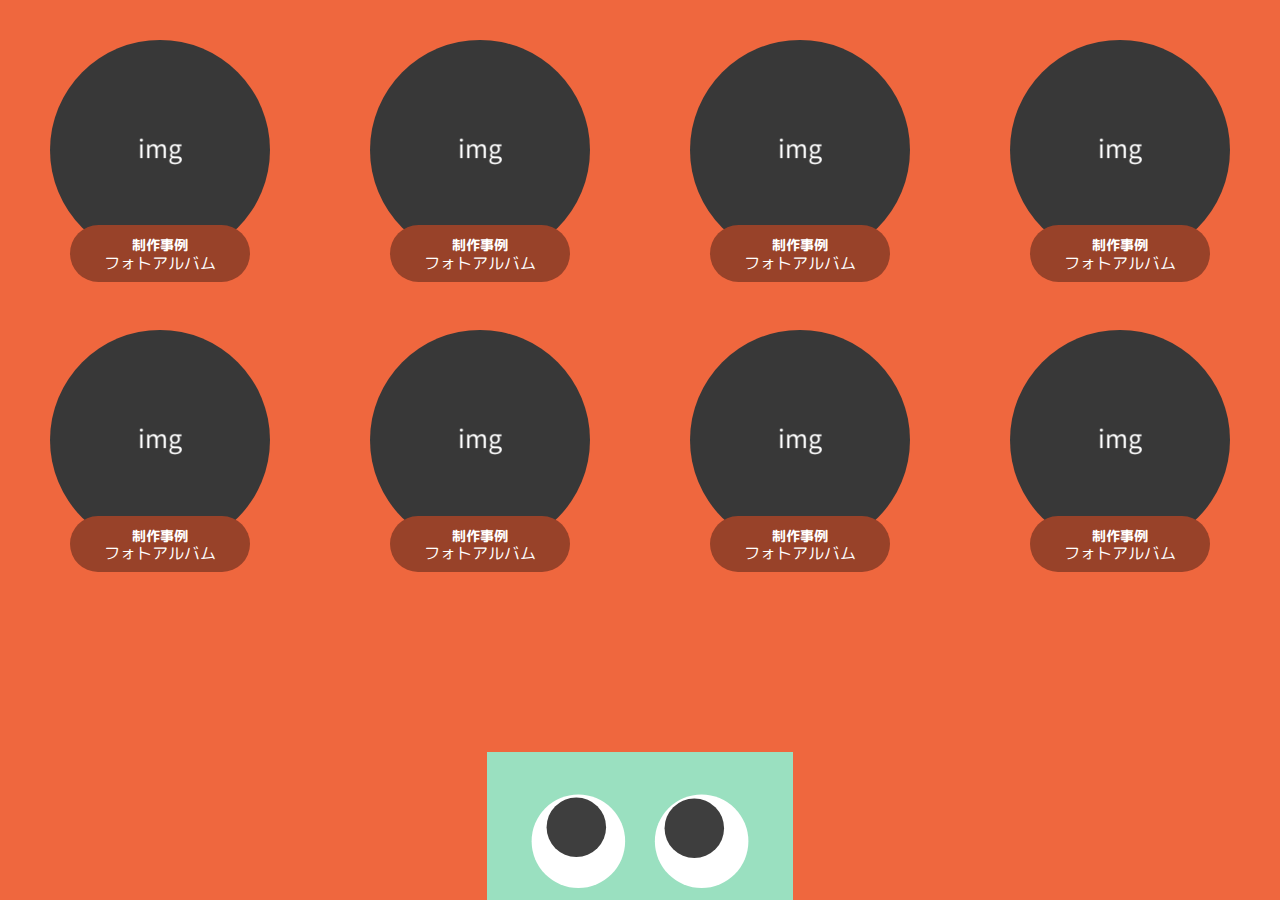
==== html/index.html @ 1b38a57c "test" ====
<!DOCTYPE html>
<html>
<head>
	<title></title>
	<meta charset="utf-8">
	<meta name="viewport" content="width=device-width,initial-scale=1">
	<script type="text/javascript" src="share_js/jquery.3.2.1.min.js"></script>
	<link rel="stylesheet" type="text/css" href="share_css/normalize.css">
	<link rel="stylesheet" type="text/css" href="style.css">
	<!--web fonts-->
	<link href="https://fonts.googleapis.com/css?family=M+PLUS+Rounded+1c&display=swap" rel="stylesheet">
	<!--web fonts-->
</head>
<body>


<section id="case">
	<ul class="case_slider">
		<li class="fuwafuwa">
			<img src="share_img/img_sq.png">
			<div class="card">
				<span>制作事例</span>
				<div>フォトアルバム</div>
			</div>
		</li>
		<li class="fuwafuwa_re">
			<img src="share_img/img_sq.png">
			<div class="card">
				<span>制作事例</span>
				<div>フォトアルバム</div>
			</div>
		</li>
		<li class="fuwafuwa">
			<img src="share_img/img_sq.png">
			<div class="card">
				<span>制作事例</span>
				<div>フォトアルバム</div>
			</div>
		</li>
		<li class="fuwafuwa_re">
			<img src="share_img/img_sq.png">
			<div class="card">
				<span>制作事例</span>
				<div>フォトアルバム</div>
			</div>
		</li>
		<li class="fuwafuwa">
			<img src="share_img/img_sq.png">
			<div class="card">
				<span>制作事例</span>
				<div>フォトアルバム</div>
			</div>
		</li>
		<li class="fuwafuwa_re">
			<img src="share_img/img_sq.png">
			<div class="card">
				<span>制作事例</span>
				<div>フォトアルバム</div>
			</div>
		</li>
		<li class="fuwafuwa">
			<img src="share_img/img_sq.png">
			<div class="card">
				<span>制作事例</span>
				<div>フォトアルバム</div>
			</div>
		</li>
		<li class="fuwafuwa_re">
			<img src="share_img/img_sq.png">
			<div class="card">
				<span>制作事例</span>
				<div>フォトアルバム</div>
			</div>
		</li>
	</ul>
		

</section>

<section id="mascotCahara">
	<div class="uneCircle"></div>
	  <div id="mascot_eye">
	    <div id="mascot_right_eye">
	      <div class="eye"></div>
	    </div>
	    <div id="mascot_left_eye">
	      <div class="eye"></div>
	    </div>
	  </div>
	</div>
</section>

<footer></footer>

<!--slick-->
<!--
<link rel="stylesheet" type="text/css" href="share_js/slick/slick.css">
<script type="text/javascript" src="share_js/slick/slick.min.js"></script>-->
<!--slick-->
<script type="text/javascript" src="script.js"></script>
<script>
  var mascotchara = new mascot(
    "#mascot_eye",
    "#mascot_left_eye > div",
	"#mascot_right_eye > div"    
  );

  $(window).on("load mousemove", function(e) {
    var cX = e.clientX;
    var cY = e.clientY;

    if (!cX) {
      cX = $(window).width() / 2;
      cY = $(window).height() / 2;
    }

    mascotchara.update(cX, cY).render();
  });
</script>

</body>
</html>
---- html/style.css ----
@charset "utf-8";

html {
    font-family: 'M PLUS Rounded 1c', sans-serif;
    color: #333;
}

body{
	background-color: #ef673e;
}

.case_slider{
	padding: 0;
    max-width: 1320px;
    width: 100%;
    margin: 30px auto;
    overflow: hidden;
}

.case_slider li{
	list-style: none;
    width: 25%;
    border-radius: 200px;
    text-align: center;
    float: left;
    padding: 10px 50px 0;
    box-sizing: border-box;
}

.case_slider  img{
	width: 100%;
    overflow: hidden;
    height: 100%;
    border-radius: 150px;
}

.card{
	background-color: #984229;
    position: relative;
    top: -38px;
    width: 160px;
    margin: auto;
    border-radius: 30px;
    padding: 10px;
    font-size: 16px;
    color: white;
}

.card > span{
	font-weight: bold;
	font-size: 14px;
}

.fuwafuwa{
	animation-name:fuwafuwa;
	animation-duration:2s;
	animation-iteration-count:infinite;
	animation-timing-function:ease;
}

.fuwafuwa_re{
	animation-name:fuwafuwa_re;
	animation-duration:2s;
	animation-iteration-count:infinite;
	animation-timing-function:ease;
}

@keyframes fuwafuwa{
	0% {transform:translate(0, 0);}
	50% {transform:translate(0, -10px);}
	100% {transform:translate(0, 0);}
}

@keyframes fuwafuwa_re{
	0% {transform:translate(0, 0);}
	50% {transform:translate(0, 10px);}
	100% {transform:translate(0, 0);}
}

#mascotCahara{
	background-color: #9ae0c0;
	animation: uneune 5s linear infinite;
	position: fixed;
	max-width: 720px;
	max-height: 720px;
	width: 720px;
	height: 720px;
	bottom: -365px;
	left: 50%;
	transform: translateX(-50%) scale(0.65);
}

.uneCircle{
	/*border: 5px solid #87CCA1;*/
	/*background-color: #9ae0c0;
	animation: uneune 5s linear infinite;
	position: fixed;
	max-width: 720px;
	max-height: 720px;
	width: 720px;
	height: 720px;
	bottom: -380px;
	left: 50%;
	transform: translateX(-50%);*/
}

@keyframes uneune{
	0% {
		border-radius: 65% 70% 75% 80% / 70% 65% 70% 75%; 
	}

	25% {
		border-radius: 75% 65% 65% 90% / 75% 80% 85% 90%; 
	}

	70% {
		border-radius: 65% 85% 75% 65% / 85% 65% 70% 65%; 
	}

	75% {
		border-radius: 90% 65% 85% 75% / 75% 70% 80% 85%; 
	}

	100% {
		border-radius: 65% 70% 75% 80% / 70% 65% 70% 75%; 
	}
}

#mascot_eye{
    max-width: 510px;
    position: fixed;
    width: 100%;
    height: 240px;
    bottom: 0%;
	left: 50%;
	transform: translateX(-50%);
	bottom: 380px;
}

#mascot_right_eye,
#mascot_left_eye{
	height: 220px;
    width: 220px;
    border-radius: 150px;
    background-color: white;
    animation: uneune 5s linear infinite;
}

#mascot_right_eye{
	float: right;
}

#mascot_left_eye{
	float: left;
}

#mascot_right_eye > .eye{
	transform: translate(17%, 16%);
}

#mascot_left_eye > .eye{
	transform: translate(-77%, 15%);
}

#mascot_eye > div > .eye{
	position: absolute;
    background-color: #3e3e3e;
    border-radius: 120px;
    width: 140px;
    height: 140px;
    padding: 50px;
    box-sizing: border-box;
}

@media screen and (max-width: 1600px){
	#mascotCahara{
		transform: translateX(-50%) scale(0.425)
	}
}

@media screen and (max-width: 900px){
	.case_slider li{
		width: 50%;
	}
}

@media screen and (max-width: 650px){
	#mascotCahara{
		transform: translateX(-50%) scale(0.25);
	}
}
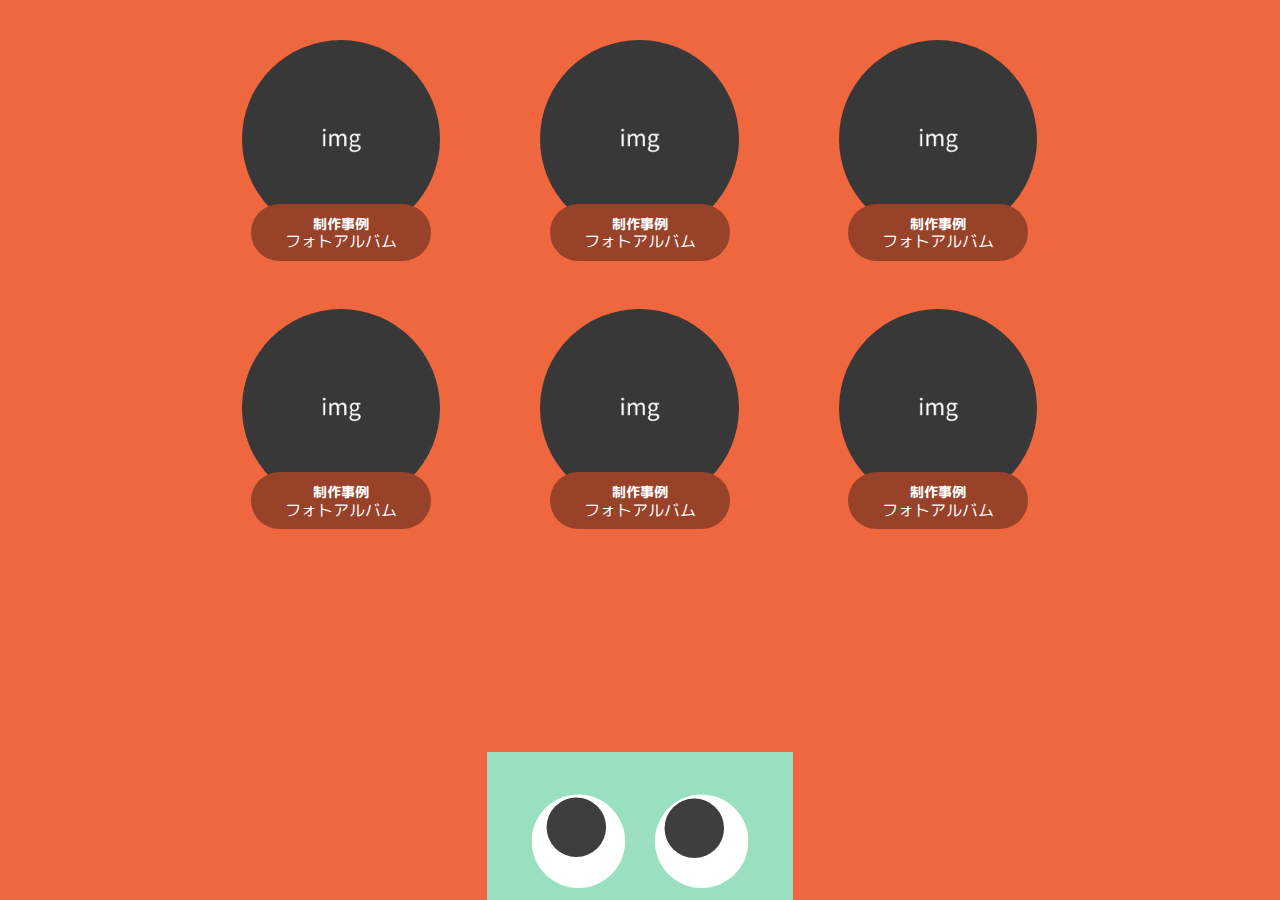
==== commit 733debfc: "ver1.6" ====
--- a/html/index.html
+++ b/html/index.html
@@ -58,23 +58,7 @@
 				<div>フォトアルバム</div>
 			</div>
 		</li>
-		<li class="fuwafuwa">
-			<img src="share_img/img_sq.png">
-			<div class="card">
-				<span>制作事例</span>
-				<div>フォトアルバム</div>
-			</div>
-		</li>
-		<li class="fuwafuwa_re">
-			<img src="share_img/img_sq.png">
-			<div class="card">
-				<span>制作事例</span>
-				<div>フォトアルバム</div>
-			</div>
-		</li>
 	</ul>
-		
-
 </section>
 
 <section id="mascotCahara">
--- a/html/style.css
+++ b/html/style.css
@@ -11,7 +11,7 @@
 
 .case_slider{
 	padding: 0;
-    max-width: 1320px;
+    max-width: 1000px;
     width: 100%;
     margin: 30px auto;
     overflow: hidden;
@@ -19,7 +19,7 @@
 
 .case_slider li{
 	list-style: none;
-    width: 25%;
+    width: 33.3%;
     border-radius: 200px;
     text-align: center;
     float: left;
@@ -178,9 +178,37 @@
 	}
 }
 
+@media screen and (max-width: 1300px){
+	.case_slider{
+		max-width: 70vw;
+	}
+}
+
 @media screen and (max-width: 900px){
 	.case_slider li{
 		width: 50%;
+		padding: 0 3.5vw;
+		margin-bottom: -6vw;
+	}
+
+	.case_slider {
+	    max-width: 900px;
+	    padding: 2vw 0;
+    	box-sizing: border-box;
+    	margin: 4vw auto 23vw;
+	}
+
+	.fuwafuwa,
+	.fuwafuwa_re{
+		animation: none;
+	}
+
+	.card {
+	    top: -10vw;
+	    width: 37vw;
+	    border-radius: 30px;
+	    padding: 3vw;
+	    font-size: 3.5vw;
 	}
 }
 
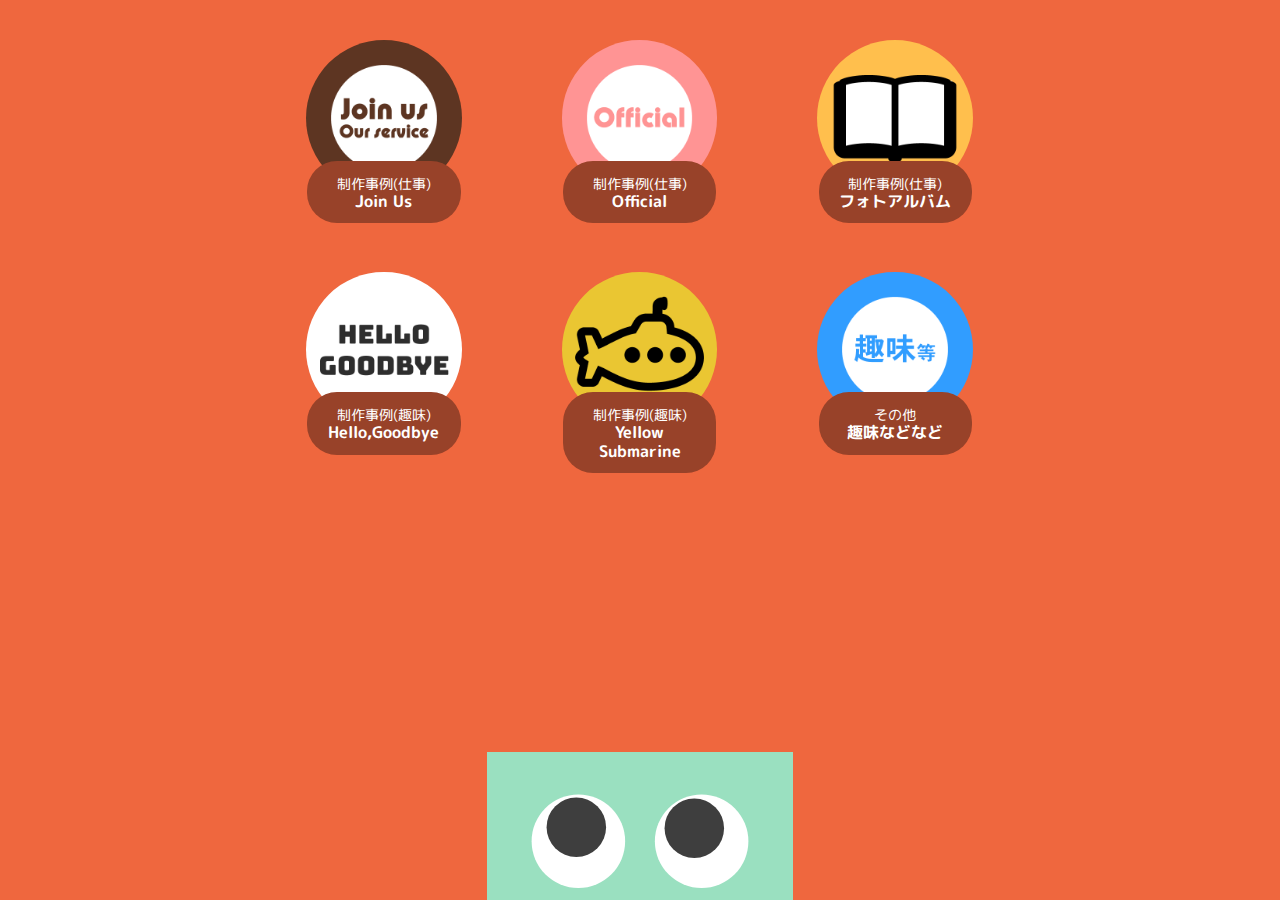
==== commit d254a7e3: "ver.1.7" ====
--- a/html/index.html
+++ b/html/index.html
@@ -16,46 +16,46 @@
 
 <section id="case">
 	<ul class="case_slider">
-		<li class="fuwafuwa">
-			<img src="share_img/img_sq.png">
-			<div class="card">
-				<span>制作事例</span>
+		<li class="fuwafuwa" data-izimodal-open=".link_modal_1">
+			<img src="img/joinus_icon.png">
+			<div class="card">
+				<span>制作事例(仕事)</span>
+				<div>Join Us</div>
+			</div>
+		</li>
+		<li class="fuwafuwa_re" data-izimodal-open=".link_modal_2">
+			<img src="img/official_icon.png">
+			<div class="card">
+				<span>制作事例(仕事)</span>
+				<div>Official</div>
+			</div>
+		</li>
+		<li class="fuwafuwa" data-izimodal-open=".link_modal_3">
+			<img src="img/book_icon.png">
+			<div class="card">
+				<span>制作事例(仕事)</span>
 				<div>フォトアルバム</div>
 			</div>
 		</li>
+		<li class="fuwafuwa_re" data-izimodal-open=".link_modal_4">
+			<img src="img/hellogoodbye_icon.png">
+			<div class="card">
+				<span>制作事例(趣味)</span>
+				<div>Hello,Goodbye</div>
+			</div>
+		</li>
+		<li class="fuwafuwa" data-izimodal-open=".link_modal_5">
+			<img src="img/submarine_icon.png">
+			<div class="card">
+				<span>制作事例(趣味)</span>
+				<div>Yellow Submarine</div>
+			</div>
+		</li>
 		<li class="fuwafuwa_re">
-			<img src="share_img/img_sq.png">
-			<div class="card">
-				<span>制作事例</span>
-				<div>フォトアルバム</div>
-			</div>
-		</li>
-		<li class="fuwafuwa">
-			<img src="share_img/img_sq.png">
-			<div class="card">
-				<span>制作事例</span>
-				<div>フォトアルバム</div>
-			</div>
-		</li>
-		<li class="fuwafuwa_re">
-			<img src="share_img/img_sq.png">
-			<div class="card">
-				<span>制作事例</span>
-				<div>フォトアルバム</div>
-			</div>
-		</li>
-		<li class="fuwafuwa">
-			<img src="share_img/img_sq.png">
-			<div class="card">
-				<span>制作事例</span>
-				<div>フォトアルバム</div>
-			</div>
-		</li>
-		<li class="fuwafuwa_re">
-			<img src="share_img/img_sq.png">
-			<div class="card">
-				<span>制作事例</span>
-				<div>フォトアルバム</div>
+			<img src="img/hobby_icon.png">
+			<div class="card">
+				<span>その他</span>
+				<div>趣味などなど</div>
 			</div>
 		</li>
 	</ul>
@@ -76,6 +76,142 @@
 
 <footer></footer>
 
+<div class="link_modal_1" style="display: none;">
+	■制作した経緯・背景<br>
+	以前にチームで担当していたアプリ/Webサービスのパートナー募集(主にインフルエンサー候補向け)のために作成したLPです。<br>
+	<span style="color:red">(規約の関係上、文言、画像は実際のものとは異なる内容で作成しております)</span><br>
+	<br>
+	■担当領域・製作期間<br>
+	【担当領域】<br>
+	・ワイヤーフレーム作成<br>
+	・デザイン作成<br>
+	・実装<br>
+	<br>
+	【制作期間】<br>
+	作業全体で約10日。<br>
+	<br>
+	<span class="show_sp">
+		■QRコード<br>
+		スマートフォンから見る場合にぜひご利用ください。<br>
+		<br>
+	</span>
+	■備考<br>
+	Android(ver.9.0)<br>
+	windows10 Google Chrome<br>
+	で動作確認をしています。
+	<br>
+	<a href="002_service/index.html">制作物はこちら！</a>
+</div>
+
+<div class="link_modal_2" style="display: none;">
+	■制作した経緯・背景<br>
+	以前にチームで担当していたアプリ/Webサービスのパートナー募集(主に企業向け)のために作成したLPです。<br>
+	<span style="color:red">(規約の関係上、文言、画像は実際のものとは異なる内容で作成しております)</span><br>
+	<br>
+	■担当領域・製作期間<br>
+	【担当領域】<br>
+	・ワイヤーフレーム作成<br>
+	・デザイン作成<br>
+	・実装<br>
+	<br>
+	【制作期間】<br>
+	作業全体で約5日。<br>
+	<br>
+	<span class="show_sp">
+		■QRコード<br>
+		スマートフォンから見る場合にぜひご利用ください。<br>
+		<br>
+	</span>
+	■備考<br>
+	Android(ver.9.0)<br>
+	windows10 Google Chrome<br>
+	で動作確認をしています。
+	<br>
+	<a href="003_officeial/index.html">制作物はこちら！</a>
+</div>
+
+<div class="link_modal_3" style="display: none;">
+	■制作した経緯・背景<br>
+	以前にチームで担当していたフォトアルバム作成サービスの紹介のために作成したLPです。<br>
+	<span style="color:red">(規約の関係上、文言、画像は実際のものとは異なる内容で作成しております)</span><br>
+	<br>
+	■担当領域・製作期間<br>
+	【担当領域】<br>
+	・ワイヤーフレーム作成<br>
+	・デザイン作成<br>
+	・実装<br>
+	<br>
+	【制作期間】<br>
+	作業全体で約10日。<br>
+	<br>
+	<span class="show_sp">
+		■QRコード<br>
+		スマートフォンから見る場合にぜひご利用ください。<br>
+		<br>
+	</span>
+	■備考<br>
+	Android(ver.9.0)<br>
+	windows10 Google Chrome<br>
+	で動作確認をしています。
+	<br>
+	<a href="001_fotobook/index.html">制作物はこちら！</a>
+</div>
+
+<div class="link_modal_4" style="display: none;">
+	■制作した経緯・背景<br>
+	以前にチームで担当していたフォトアルバム作成サービスの紹介のために作成したLPです。<br>
+	<span style="color:red">(規約の関係上、文言、画像は実際のものとは異なる内容で作成しております)</span><br>
+	<br>
+	■担当領域・製作期間<br>
+	【担当領域】<br>
+	・ワイヤーフレーム作成<br>
+	・デザイン作成<br>
+	・実装<br>
+	<br>
+	【制作期間】<br>
+	作業全体で約10日。<br>
+	<br>
+	<span class="show_sp">
+		■QRコード<br>
+		スマートフォンから見る場合にぜひご利用ください。<br>
+		<br>
+	</span>
+	■備考<br>
+	Android(ver.9.0)<br>
+	windows10 Google Chrome<br>
+	で動作確認をしています。
+	<br>
+	<a href="006_hellogoodbye/index.html">制作物はこちら！</a>
+</div>
+
+
+<div class="link_modal_5" style="display: none;">
+	■制作した経緯・背景<br>
+	以前にチームで担当していたフォトアルバム作成サービスの紹介のために作成したLPです。<br>
+	<span style="color:red">(規約の関係上、文言、画像は実際のものとは異なる内容で作成しております)</span><br>
+	<br>
+	■担当領域・製作期間<br>
+	【担当領域】<br>
+	・ワイヤーフレーム作成<br>
+	・デザイン作成<br>
+	・実装<br>
+	<br>
+	【制作期間】<br>
+	作業全体で約10日。<br>
+	<br>
+	<span class="show_sp">
+		■QRコード<br>
+		スマートフォンから見る場合にぜひご利用ください。<br>
+		<br>
+	</span>
+	■備考<br>
+	Android(ver.9.0)<br>
+	windows10 Google Chrome<br>
+	で動作確認をしています。
+	<br>
+	<a href="005_yellowSubmarine/index.html">制作物はこちら！</a>
+</div>
+
 <!--slick-->
 <!--
 <link rel="stylesheet" type="text/css" href="share_js/slick/slick.css">
@@ -102,5 +238,10 @@
   });
 </script>
 
+<!--iziModal-->
+<link rel="stylesheet" type="text/css" href="share_js/iziModal/iziModal.min.css"/>
+<script type="text/javascript" src="share_js/iziModal/iziModal.min.js"></script>
+<!--iziModal-->
+
 </body>
 </html>--- a/html/style.css
+++ b/html/style.css
@@ -47,8 +47,11 @@
 }
 
 .card > span{
+	font-size: 14px;
+}
+
+.card > div{
 	font-weight: bold;
-	font-size: 14px;
 }
 
 .fuwafuwa{
@@ -90,20 +93,6 @@
 	transform: translateX(-50%) scale(0.65);
 }
 
-.uneCircle{
-	/*border: 5px solid #87CCA1;*/
-	/*background-color: #9ae0c0;
-	animation: uneune 5s linear infinite;
-	position: fixed;
-	max-width: 720px;
-	max-height: 720px;
-	width: 720px;
-	height: 720px;
-	bottom: -380px;
-	left: 50%;
-	transform: translateX(-50%);*/
-}
-
 @keyframes uneune{
 	0% {
 		border-radius: 65% 70% 75% 80% / 70% 65% 70% 75%; 
@@ -172,15 +161,45 @@
     box-sizing: border-box;
 }
 
+.iziModal{
+	background-color: white!important;
+    width: 94%!important;
+}
+
+.iziModal-content{
+	padding: 20px!important;
+	font-size: 15px;
+}
+
+.iziModal-content > a{
+    background-color: #a73600;
+    color: white;
+    text-decoration: none;
+    padding: 20px;
+    box-sizing: border-box;
+    width: 100%;
+    display: block;
+    margin-top: 20px;
+    text-align: center;
+    font-size: 22px;
+    border-radius: 60px;
+    box-shadow: 0px 3px 0px 0px #481700;
+}
+
 @media screen and (max-width: 1600px){
 	#mascotCahara{
 		transform: translateX(-50%) scale(0.425)
 	}
-}
-
-@media screen and (max-width: 1300px){
+
 	.case_slider{
-		max-width: 70vw;
+		max-width: 60vw;
+	}
+
+	.card{
+		top: -3vw;
+	    width: 10vw;
+	    padding: 1vw;
+	    font-size: 1.25vw;
 	}
 }
 
@@ -210,10 +229,19 @@
 	    padding: 3vw;
 	    font-size: 3.5vw;
 	}
+
 }
 
 @media screen and (max-width: 650px){
 	#mascotCahara{
 		transform: translateX(-50%) scale(0.25);
 	}
+
+	.iziModal-content{
+		font-size: 4.25vw;
+	}
+
+	.show_sp{
+		display: none;
+	}
 }--- a/html/share_js/iziModal/iziModal.min.css
+++ b/html/share_js/iziModal/iziModal.min.css
@@ -0,0 +1,6 @@
+/*
+* iziModal | v1.6.0
+* http://izimodal.marcelodolce.com
+* by Marcelo Dolce.
+*/
+.iziModal{display:none;position:fixed;top:0;bottom:0;left:0;right:0;margin:auto;background:#fff;box-shadow:0 0 8px rgba(0,0,0,.3);transition:margin-top .3s ease,height .3s ease;transform:translateZ(0);box-sizing:border-box}.iziModal *{box-sizing:border-box;-webkit-font-smoothing:antialiased}.iziModal::after{content:'';width:100%;height:0;opacity:0;position:absolute;left:0;bottom:0;z-index:1;background:-moz-linear-gradient(top,transparent 0%,rgba(0,0,0,.35) 100%);background:-webkit-gradient(linear,left top,left bottom,color-stop(0%,transparent),color-stop(100%,rgba(0,0,0,.35)));background:-webkit-linear-gradient(top,transparent 0%,rgba(0,0,0,.35) 100%);background:-o-linear-gradient(top,transparent 0%,rgba(0,0,0,.35) 100%);background:-ms-linear-gradient(top,transparent 0%,rgba(0,0,0,.35) 100%);background:linear-gradient(to bottom,transparent 0%,rgba(0,0,0,.35) 100%);filter:progid:DXImageTransform.Microsoft.gradient( startColorstr='#00000000', endColorstr='#59000000',GradientType=0 );transition:height .3s ease-in-out,opacity .3s ease-in-out;pointer-events:none}.iziModal.hasShadow::after{height:30px;opacity:1}.iziModal .iziModal-progressbar{position:absolute;left:0;top:0;width:100%;z-index:1}.iziModal .iziModal-progressbar>div{height:2px;width:100%}.iziModal .iziModal-header{background:#88a0b9;padding:14px 18px 15px;box-shadow:inset 0 -10px 15px -12px rgba(0,0,0,.3),0 0 0 #555;overflow:hidden;position:relative;z-index:10}.iziModal .iziModal-header-icon{font-size:40px;color:rgba(255,255,255,.5);padding:0 15px 0 0;margin:0;float:left}.iziModal .iziModal-header-title{color:#fff;font-size:18px;font-weight:600;line-height:1.3}.iziModal .iziModal-header-subtitle{color:rgba(255,255,255,.6);font-size:12px;line-height:1.45}.iziModal .iziModal-header-subtitle,.iziModal .iziModal-header-title{display:block;margin:0;padding:0;font-family:'Lato',Arial;white-space:nowrap;overflow:hidden;text-overflow:ellipsis;text-align:left}.iziModal .iziModal-header-buttons{position:absolute;top:50%;right:10px;margin:-17px 0 0}.iziModal .iziModal-button{display:block;float:right;z-index:2;outline:0;height:34px;width:34px;border:0;padding:0;margin:0;opacity:.3;border-radius:50%;transition:transform .5s cubic-bezier(.16,.81,.32,1),opacity .5s ease;background-size:67%!important;-webkit-tap-highlight-color:transparent}.iziModal .iziModal-button-close{background:url([data-uri]) no-repeat 50% 50%}.iziModal .iziModal-button-fullscreen{background:url([data-uri]) no-repeat 50% 50%}.iziModal.isFullscreen .iziModal-button-fullscreen{background:url([data-uri]) no-repeat 50% 50%}.iziModal .iziModal-button-close:hover{transform:rotate(180deg)}.iziModal .iziModal-button:hover{opacity:.8}.iziModal .iziModal-header.iziModal-noSubtitle{height:auto;padding:10px 15px 12px}.iziModal .iziModal-header.iziModal-noSubtitle .iziModal-header-icon{font-size:23px;padding-right:13px}.iziModal .iziModal-header.iziModal-noSubtitle .iziModal-header-title{font-size:15px;margin:3px 0 0;font-weight:400}.iziModal .iziModal-header.iziModal-noSubtitle .iziModal-header-buttons{right:6px;margin:-16px 0 0}.iziModal .iziModal-header.iziModal-noSubtitle .iziModal-button{height:30px;width:30px}.iziModal-rtl{direction:rtl}.iziModal-rtl .iziModal-header{padding:14px 18px 15px 40px}.iziModal-rtl .iziModal-header-icon{float:right;padding:0 0 0 15px}.iziModal-rtl .iziModal-header-buttons{right:initial;left:10px}.iziModal-rtl .iziModal-button{float:left}.iziModal-rtl .iziModal-header-subtitle,.iziModal-rtl .iziModal-header-title{text-align:right;font-family:Tahoma,'Lato',Arial;font-weight:500}.iziModal-rtl .iziModal-header.iziModal-noSubtitle{padding:10px 15px 12px 40px}.iziModal-rtl .iziModal-header.iziModal-noSubtitle .iziModal-header-icon{padding:0 0 0 13px}.iziModal.iziModal-light .iziModal-header-icon{color:rgba(0,0,0,.5)}.iziModal.iziModal-light .iziModal-header-title{color:#000}.iziModal.iziModal-light .iziModal-header-subtitle{color:rgba(0,0,0,.6)}.iziModal.iziModal-light .iziModal-button-close{background:url([data-uri]) no-repeat 50% 50%}.iziModal.iziModal-light .iziModal-button-fullscreen{background:url([data-uri]) no-repeat 50% 50%}.iziModal.iziModal-light.isFullscreen .iziModal-button-fullscreen{background:url([data-uri]) no-repeat 50% 50%}.iziModal .iziModal-loader{background:#fff url([data-uri]) no-repeat 50% 50%;position:absolute;left:0;right:0;top:0;bottom:0;z-index:9}.iziModal .iziModal-content-loader{background:url([data-uri]) no-repeat 50% 50%}.iziModal .iziModal-content:after,.iziModal .iziModal-content:before{content:'';display:table}.iziModal .iziModal-content:after{clear:both}.iziModal .iziModal-content{zoom:1;width:100%;-webkit-overflow-scrolling:touch}.iziModal .iziModal-wrap{width:100%;position:relative;-webkit-overflow-scrolling:touch;overflow-scrolling:touch}.iziModal .iziModal-iframe{border:0;margin:0 0 -6px;width:100%;transition:height .3s ease}.iziModal-overlay{display:block;position:fixed;top:0;left:0;height:100%;width:100%}.iziModal-navigate{position:fixed;left:0;right:0;top:0;bottom:0;pointer-events:none}.iziModal-navigate-caption{position:absolute;left:10px;top:10px;color:#fff;line-height:16px;font-size:9px;font-family:'Lato',Arial;letter-spacing:.1em;text-indent:0;text-align:center;width:70px;padding:5px 0;text-transform:uppercase;display:none}.iziModal-navigate-caption::after,.iziModal-navigate-caption::before{position:absolute;top:2px;width:20px;height:20px;text-align:center;line-height:14px;font-size:12px;content:'';background-size:100%!important}.iziModal-navigate-caption:before{left:0;background:url([data-uri]) no-repeat 50% 50%}.iziModal-navigate-caption:after{right:0;background:url([data-uri]) no-repeat 50% 50%}.iziModal-navigate>button{position:fixed;bottom:0;top:0;border:0;height:100%;width:84px;background-size:100%!important;cursor:pointer;padding:0;opacity:.2;transition:opacity .3s ease;pointer-events:all;margin:0;outline:0}.iziModal-navigate>button:hover{opacity:1}.iziModal-navigate-prev{left:50%;background:url([data-uri]) no-repeat 50% 50%}.iziModal-navigate-next{right:50%;background:url([data-uri]) no-repeat 50% 50%}.iziModal.isAttachedTop .iziModal-header{border-top-left-radius:0;border-top-right-radius:0}.iziModal.isAttachedTop{margin-top:0!important;margin-bottom:auto!important;border-top-left-radius:0!important;border-top-right-radius:0!important}.iziModal.isAttachedBottom{margin-top:auto!important;margin-bottom:0!important;border-bottom-left-radius:0!important;border-bottom-right-radius:0!important}.iziModal.isFullscreen{max-width:100%!important;margin:0!important;height:100%!important}.iziModal.isAttached,.iziModal.isFullscreen{border-radius:0!important}.iziModal.hasScroll .iziModal-wrap{overflow-y:auto;overflow-x:hidden}html.iziModal-isAttached,html.iziModal-isOverflow{overflow:hidden}html.iziModal-isAttached body,html.iziModal-isOverflow body{overflow-y:scroll;position:relative}.iziModal ::-webkit-scrollbar{overflow:visible;height:7px;width:7px}.iziModal ::-webkit-scrollbar-thumb{background-color:rgba(0,0,0,.2);background-clip:padding-box;border:solid transparent;border-width:0;min-height:28px;padding:100px 0 0;box-shadow:inset 1px 1px 0 rgba(0,0,0,.1),inset 0 -1px 0 rgba(0,0,0,.07)}.iziModal ::-webkit-scrollbar-thumb:active{background-color:rgba(0,0,0,.4)}.iziModal ::-webkit-scrollbar-button{height:0;width:0}.iziModal ::-webkit-scrollbar-track{background-clip:padding-box;border:solid transparent;border-width:0 0 0 2px}.iziModal.transitionIn .iziModal-header{-webkit-animation:iziM-slideDown .7s cubic-bezier(.7,0,.3,1);-moz-animation:iziM-slideDown .7s cubic-bezier(.7,0,.3,1);animation:iziM-slideDown .7s cubic-bezier(.7,0,.3,1)}.iziModal.transitionIn .iziModal-header .iziModal-header-icon{-webkit-animation:iziM-revealIn 1s cubic-bezier(.16,.81,.32,1) both;-moz-animation:iziM-revealIn 1s cubic-bezier(.16,.81,.32,1) both;animation:iziM-revealIn 1s cubic-bezier(.16,.81,.32,1) both}.iziModal.transitionIn .iziModal-header .iziModal-header-subtitle,.iziModal.transitionIn .iziModal-header .iziModal-header-title{-webkit-animation:iziM-slideIn 1s cubic-bezier(.16,.81,.32,1) both;-moz-animation:iziM-slideIn 1s cubic-bezier(.16,.81,.32,1) both;animation:iziM-slideIn 1s cubic-bezier(.16,.81,.32,1) both}.iziModal.transitionIn .iziModal-header .iziModal-button{-webkit-animation:iziM-revealIn 1.2s cubic-bezier(.7,0,.3,1);-moz-animation:iziM-revealIn 1.2s cubic-bezier(.7,0,.3,1);animation:iziM-revealIn 1.2s cubic-bezier(.7,0,.3,1)}.iziModal.transitionIn .iziModal-iframe,.iziModal.transitionIn .iziModal-wrap{-webkit-animation:iziM-fadeIn 1.3s;-moz-animation:iziM-fadeIn 1.3s;animation:iziM-fadeIn 1.3s}.iziModal.transitionIn .iziModal-header{-webkit-animation-delay:0s;-moz-animation:0s;animation-delay:0s}.iziModal.transitionIn .iziModal-header .iziModal-header-icon,.iziModal.transitionIn .iziModal-header .iziModal-header-title{-webkit-animation-delay:.4s;-moz-animation:.4s;animation-delay:.4s}.iziModal.transitionIn .iziModal-header .iziModal-header-subtitle{-webkit-animation-delay:.5s;-moz-animation:.5s;animation-delay:.5s}.iziModal.transitionOut .iziModal-header,.iziModal.transitionOut .iziModal-header *{transition:none!important}.iziModal .fadeOut,.iziModal-navigate.fadeOut,.iziModal-overlay.fadeOut,.iziModal.fadeOut{-webkit-animation:iziM-fadeOut .5s;-moz-animation:iziM-fadeOut .5s;animation:iziM-fadeOut .5s;animation-fill-mode:forwards}.iziModal .fadeIn,.iziModal-navigate.fadeIn,.iziModal-overlay.fadeIn,.iziModal.fadeIn{-webkit-animation:iziM-fadeIn .5s;-moz-animation:iziM-fadeIn .5s;animation:iziM-fadeIn .5s}.iziModal-overlay.comingIn,.iziModal.comingIn{-webkit-animation:iziM-comingIn .5s ease;-moz-animation:iziM-comingIn .5s ease;animation:iziM-comingIn .5s ease}.iziModal-overlay.comingOut,.iziModal.comingOut{-webkit-animation:iziM-comingOut .5s cubic-bezier(.16,.81,.32,1);-moz-animation:iziM-comingOut .5s cubic-bezier(.16,.81,.32,1);animation:iziM-comingOut .5s cubic-bezier(.16,.81,.32,1);animation-fill-mode:forwards}.iziModal-overlay.bounceInDown,.iziModal.bounceInDown{-webkit-animation:iziM-bounceInDown .7s ease;animation:iziM-bounceInDown .7s ease}.iziModal-overlay.bounceOutDown,.iziModal.bounceOutDown{-webkit-animation:iziM-bounceOutDown .7s ease;animation:iziM-bounceOutDown .7s ease}.iziModal-overlay.bounceInUp,.iziModal.bounceInUp{-webkit-animation:iziM-bounceInUp .7s ease;animation:iziM-bounceInUp .7s ease}.iziModal-overlay.bounceOutUp,.iziModal.bounceOutUp{-webkit-animation:iziM-bounceOutUp .7s ease;animation:iziM-bounceOutUp .7s ease}.iziModal-overlay.fadeInDown,.iziModal.fadeInDown{-webkit-animation:iziM-fadeInDown .7s cubic-bezier(.16,.81,.32,1);animation:iziM-fadeInDown .7s cubic-bezier(.16,.81,.32,1)}.iziModal-overlay.fadeOutDown,.iziModal.fadeOutDown{-webkit-animation:iziM-fadeOutDown .5s ease;animation:iziM-fadeOutDown .5s ease}.iziModal-overlay.fadeInUp,.iziModal.fadeInUp{-webkit-animation:iziM-fadeInUp .7s cubic-bezier(.16,.81,.32,1);animation:iziM-fadeInUp .7s cubic-bezier(.16,.81,.32,1)}.iziModal-overlay.fadeOutUp,.iziModal.fadeOutUp{-webkit-animation:iziM-fadeOutUp .5s ease;animation:iziM-fadeOutUp .5s ease}.iziModal-overlay.fadeInLeft,.iziModal.fadeInLeft{-webkit-animation:iziM-fadeInLeft .7s cubic-bezier(.16,.81,.32,1);animation:iziM-fadeInLeft .7s cubic-bezier(.16,.81,.32,1)}.iziModal-overlay.fadeOutLeft,.iziModal.fadeOutLeft{-webkit-animation:iziM-fadeOutLeft .5s ease;animation:iziM-fadeOutLeft .5s ease}.iziModal-overlay.fadeInRight,.iziModal.fadeInRight{-webkit-animation:iziM-fadeInRight .7s cubic-bezier(.16,.81,.32,1);animation:iziM-fadeInRight .7s cubic-bezier(.16,.81,.32,1)}.iziModal-overlay.fadeOutRight,.iziModal.fadeOutRight{-webkit-animation:iziM-fadeOutRight .5s ease;animation:iziM-fadeOutRight .5s ease}.iziModal-overlay.flipInX,.iziModal.flipInX{-webkit-animation:iziM-flipInX .7s ease;animation:iziM-flipInX .7s ease}.iziModal-overlay.flipOutX,.iziModal.flipOutX{-webkit-animation:iziM-flipOutX .7s ease;animation:iziM-flipOutX .7s ease}@-webkit-keyframes iziM-comingIn{0%{opacity:0;transform:scale(.9) translateY(-20px) perspective(600px) rotateX(10deg)}to{opacity:1;transform:scale(1) translateY(0) perspective(600px) rotateX(0)}}@-moz-keyframes iziM-comingIn{0%{opacity:0;transform:scale(.9) translateY(-20px) perspective(600px) rotateX(10deg)}to{opacity:1;transform:scale(1) translateY(0) perspective(600px) rotateX(0)}}@keyframes iziM-comingIn{0%{opacity:0;transform:scale(.9) translateY(-20px) perspective(600px) rotateX(10deg)}to{opacity:1;transform:scale(1) translateY(0) perspective(600px) rotateX(0)}}@-webkit-keyframes iziM-comingOut{0%{opacity:1;transform:scale(1)}to{opacity:0;transform:scale(.9)}}@-moz-keyframes iziM-comingOut{0%{opacity:1;transform:scale(1)}to{opacity:0;transform:scale(.9)}}@keyframes iziM-comingOut{0%{opacity:1;transform:scale(1)}to{opacity:0;transform:scale(.9)}}@-webkit-keyframes iziM-fadeOut{0%{opacity:1}to{opacity:0}}@-moz-keyframes iziM-fadeOut{0%{opacity:1}to{opacity:0}}@keyframes iziM-fadeOut{0%{opacity:1}to{opacity:0}}@-webkit-keyframes iziM-fadeIn{0%{opacity:0}to{opacity:1}}@-moz-keyframes iziM-fadeIn{0%{opacity:0}to{opacity:1}}@keyframes iziM-fadeIn{0%{opacity:0}to{opacity:1}}@-webkit-keyframes iziM-slideIn{0%{opacity:0;-webkit-transform:translateX(50px)}to{opacity:1;-webkit-transform:translateX(0)}}@-moz-keyframes iziM-slideIn{0%{opacity:0;-moz-transform:translateX(50px)}to{opacity:1;-moz-transform:translateX(0)}}@keyframes iziM-slideIn{0%{opacity:0;transform:translateX(50px)}to{opacity:1;transform:translateX(0)}}@-webkit-keyframes iziM-slideDown{0%{opacity:0;-webkit-transform:scale(1,0) translateY(-40px);-webkit-transform-origin:center top}}@-moz-keyframes iziM-slideDown{0%{opacity:0;-moz-transform:scale(1,0) translateY(-40px);-moz-transform-origin:center top}}@keyframes iziM-slideDown{0%{opacity:0;transform:scale(1,0) translateY(-40px);transform-origin:center top}}@-webkit-keyframes iziM-revealIn{0%{opacity:0;-webkit-transform:scale3d(.3,.3,1)}}@-moz-keyframes iziM-revealIn{0%{opacity:0;-moz-transform:scale3d(.3,.3,1)}}@keyframes iziM-revealIn{0%{opacity:0;transform:scale3d(.3,.3,1)}}@-webkit-keyframes iziM-bounceInDown{0%,60%,75%,90%,to{-webkit-animation-timing-function:cubic-bezier(.215,.61,.355,1);animation-timing-function:cubic-bezier(.215,.61,.355,1)}0%{opacity:0;-webkit-transform:translate3d(0,-1000px,0);transform:translate3d(0,-1000px,0)}60%{opacity:1;-webkit-transform:translate3d(0,25px,0);transform:translate3d(0,25px,0)}75%{-webkit-transform:translate3d(0,-10px,0);transform:translate3d(0,-10px,0)}90%{-webkit-transform:translate3d(0,5px,0);transform:translate3d(0,5px,0)}to{-webkit-transform:none;transform:none}}@keyframes iziM-bounceInDown{0%,60%,75%,90%,to{-webkit-animation-timing-function:cubic-bezier(.215,.61,.355,1);animation-timing-function:cubic-bezier(.215,.61,.355,1)}0%{opacity:0;-webkit-transform:translate3d(0,-1000px,0);transform:translate3d(0,-1000px,0)}60%{opacity:1;-webkit-transform:translate3d(0,25px,0);transform:translate3d(0,25px,0)}75%{-webkit-transform:translate3d(0,-10px,0);transform:translate3d(0,-10px,0)}90%{-webkit-transform:translate3d(0,5px,0);transform:translate3d(0,5px,0)}to{-webkit-transform:none;transform:none}}@-webkit-keyframes iziM-bounceOutDown{20%{-webkit-transform:translate3d(0,10px,0);transform:translate3d(0,10px,0)}40%,45%{opacity:1;-webkit-transform:translate3d(0,-20px,0);transform:translate3d(0,-20px,0)}to{opacity:0;-webkit-transform:translate3d(0,1000px,0);transform:translate3d(0,1000px,0)}}@keyframes iziM-bounceOutDown{20%{-webkit-transform:translate3d(0,10px,0);transform:translate3d(0,10px,0)}40%,45%{opacity:1;-webkit-transform:translate3d(0,-20px,0);transform:translate3d(0,-20px,0)}to{opacity:0;-webkit-transform:translate3d(0,1000px,0);transform:translate3d(0,1000px,0)}}@-webkit-keyframes iziM-bounceInUp{0%,60%,75%,90%,to{-webkit-animation-timing-function:cubic-bezier(.215,.61,.355,1);animation-timing-function:cubic-bezier(.215,.61,.355,1)}0%{opacity:0;-webkit-transform:translate3d(0,1000px,0);transform:translate3d(0,1000px,0)}60%{opacity:1;-webkit-transform:translate3d(0,-20px,0);transform:translate3d(0,-20px,0)}75%{-webkit-transform:translate3d(0,10px,0);transform:translate3d(0,10px,0)}90%{-webkit-transform:translate3d(0,-5px,0);transform:translate3d(0,-5px,0)}to{-webkit-transform:translate3d(0,0,0);transform:translate3d(0,0,0)}}@keyframes iziM-bounceInUp{0%,60%,75%,90%,to{-webkit-animation-timing-function:cubic-bezier(.215,.61,.355,1);animation-timing-function:cubic-bezier(.215,.61,.355,1)}0%{opacity:0;-webkit-transform:translate3d(0,1000px,0);transform:translate3d(0,1000px,0)}60%{opacity:1;-webkit-transform:translate3d(0,-20px,0);transform:translate3d(0,-20px,0)}75%{-webkit-transform:translate3d(0,10px,0);transform:translate3d(0,10px,0)}90%{-webkit-transform:translate3d(0,-5px,0);transform:translate3d(0,-5px,0)}to{-webkit-transform:translate3d(0,0,0);transform:translate3d(0,0,0)}}@-webkit-keyframes iziM-bounceOutUp{20%{-webkit-transform:translate3d(0,-10px,0);transform:translate3d(0,-10px,0)}40%,45%{opacity:1;-webkit-transform:translate3d(0,20px,0);transform:translate3d(0,20px,0)}to{opacity:0;-webkit-transform:translate3d(0,-2000px,0);transform:translate3d(0,-2000px,0)}}@keyframes iziM-bounceOutUp{20%{-webkit-transform:translate3d(0,-10px,0);transform:translate3d(0,-10px,0)}40%,45%{opacity:1;-webkit-transform:translate3d(0,20px,0);transform:translate3d(0,20px,0)}to{opacity:0;-webkit-transform:translate3d(0,-1000px,0);transform:translate3d(0,-1000px,0)}}@-webkit-keyframes iziM-fadeInDown{0%{opacity:0;-webkit-transform:translate3d(0,-100px,0);transform:translate3d(0,-100px,0)}to{opacity:1;-webkit-transform:none;transform:none}}@keyframes iziM-fadeInDown{0%{opacity:0;-webkit-transform:translate3d(0,-100px,0);transform:translate3d(0,-100px,0)}to{opacity:1;-webkit-transform:none;transform:none}}@-webkit-keyframes iziM-fadeOutDown{0%{opacity:1}to{opacity:0;-webkit-transform:translate3d(0,100px,0);transform:translate3d(0,100px,0)}}@keyframes iziM-fadeOutDown{0%{opacity:1}to{opacity:0;-webkit-transform:translate3d(0,100px,0);transform:translate3d(0,100px,0)}}@-webkit-keyframes iziM-fadeInUp{0%{opacity:0;-webkit-transform:translate3d(0,100px,0);transform:translate3d(0,100px,0)}to{opacity:1;-webkit-transform:none;transform:none}}@keyframes iziM-fadeInUp{0%{opacity:0;-webkit-transform:translate3d(0,100px,0);transform:translate3d(0,100px,0)}to{opacity:1;-webkit-transform:none;transform:none}}@-webkit-keyframes iziM-fadeOutUp{0%{opacity:1}to{opacity:0;-webkit-transform:translate3d(0,-100px,0);transform:translate3d(0,-100px,0)}}@keyframes iziM-fadeOutUp{0%{opacity:1}to{opacity:0;-webkit-transform:translate3d(0,-100px,0);transform:translate3d(0,-100px,0)}}@-webkit-keyframes iziM-fadeInLeft{0%{opacity:0;-webkit-transform:translate3d(-200px,0,0);transform:translate3d(-200px,0,0)}to{opacity:1;-webkit-transform:none;transform:none}}@keyframes iziM-fadeInLeft{0%{opacity:0;-webkit-transform:translate3d(-200px,0,0);transform:translate3d(-200px,0,0)}to{opacity:1;-webkit-transform:none;transform:none}}@-webkit-keyframes iziM-fadeOutLeft{0%{opacity:1}to{opacity:0;-webkit-transform:translate3d(-200px,0,0);transform:translate3d(-200px,0,0)}}@keyframes iziM-fadeOutLeft{0%{opacity:1}to{opacity:0;-webkit-transform:translate3d(-200px,0,0);transform:translate3d(-200px,0,0)}}@-webkit-keyframes iziM-fadeInRight{0%{opacity:0;-webkit-transform:translate3d(200px,0,0);transform:translate3d(200px,0,0)}to{opacity:1;-webkit-transform:none;transform:none}}@keyframes iziM-fadeInRight{0%{opacity:0;-webkit-transform:translate3d(200px,0,0);transform:translate3d(200px,0,0)}to{opacity:1;-webkit-transform:none;transform:none}}@-webkit-keyframes iziM-fadeOutRight{0%{opacity:1}to{opacity:0;-webkit-transform:translate3d(200px,0,0);transform:translate3d(200px,0,0)}}@keyframes iziM-fadeOutRight{0%{opacity:1}to{opacity:0;-webkit-transform:translate3d(200px,0,0);transform:translate3d(200px,0,0)}}@-webkit-keyframes iziM-flipInX{0%{-webkit-transform:perspective(400px) rotateX(60deg);opacity:0}40%{-webkit-transform:perspective(400px) rotateX(-10deg)}70%{-webkit-transform:perspective(400px) rotateX(10deg)}to{-webkit-transform:perspective(400px) rotateX(0deg);opacity:1}}@keyframes iziM-flipInX{0%{transform:perspective(400px) rotateX(60deg);opacity:0}40%{transform:perspective(400px) rotateX(-10deg)}70%{transform:perspective(400px) rotateX(10deg)}to{transform:perspective(400px) rotateX(0deg);opacity:1}}@-webkit-keyframes iziM-flipOutX{0%{-webkit-transform:perspective(400px);transform:perspective(400px)}30%{-webkit-transform:perspective(400px) rotate3d(1,0,0,-20deg);transform:perspective(400px) rotate3d(1,0,0,-20deg);opacity:1}to{-webkit-transform:perspective(400px) rotate3d(1,0,0,40deg);transform:perspective(400px) rotate3d(1,0,0,40deg);opacity:0}}@keyframes iziM-flipOutX{0%{-webkit-transform:perspective(400px);transform:perspective(400px)}30%{-webkit-transform:perspective(400px) rotate3d(1,0,0,-20deg);transform:perspective(400px) rotate3d(1,0,0,-20deg);opacity:1}to{-webkit-transform:perspective(400px) rotate3d(1,0,0,40deg);transform:perspective(400px) rotate3d(1,0,0,40deg);opacity:0}}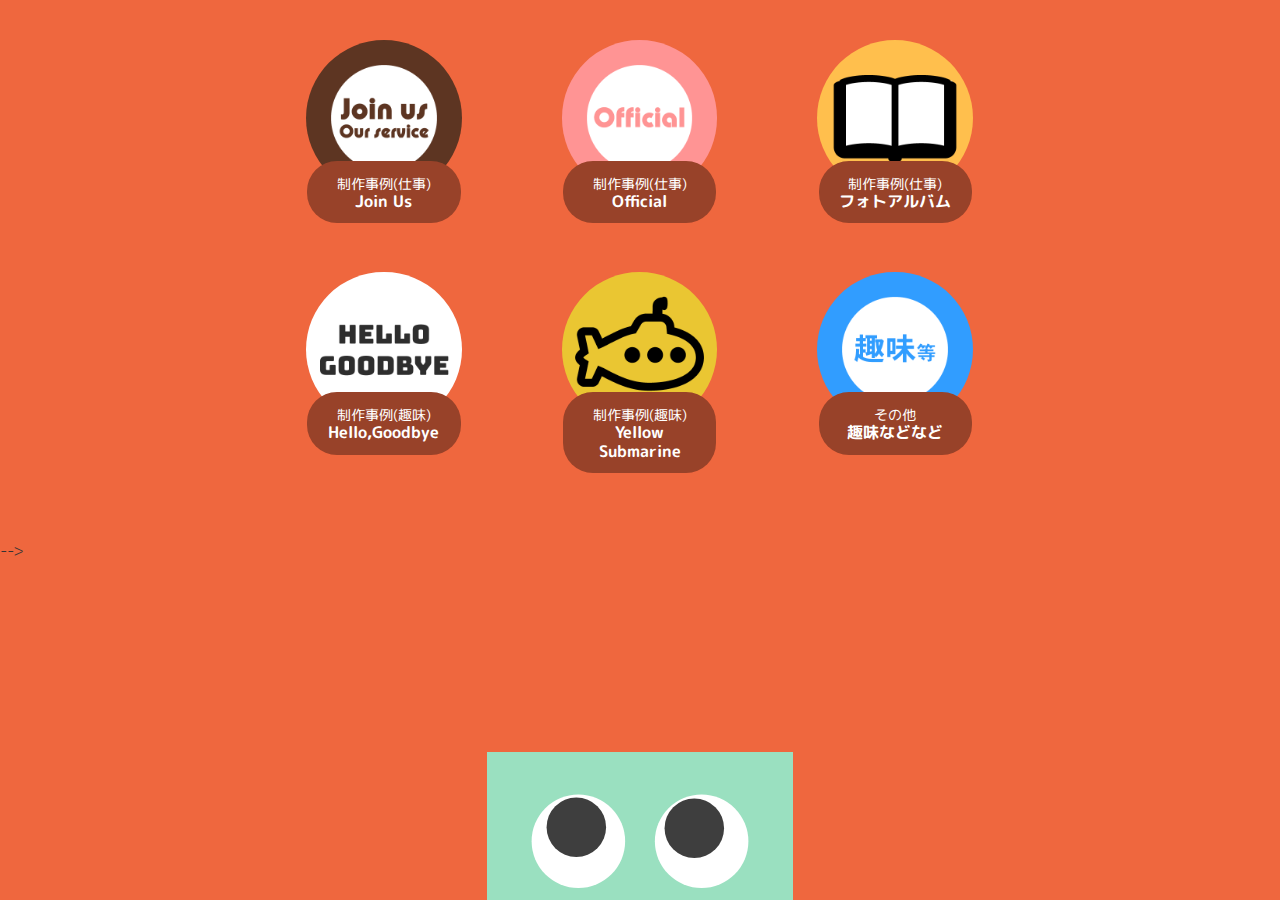
==== commit ef21fe1a: "ver1.8" ====
--- a/html/index.html
+++ b/html/index.html
@@ -51,7 +51,7 @@
 				<div>Yellow Submarine</div>
 			</div>
 		</li>
-		<li class="fuwafuwa_re">
+		<li class="fuwafuwa_re" data-izimodal-open=".link_modal_6">
 			<img src="img/hobby_icon.png">
 			<div class="card">
 				<span>その他</span>
@@ -93,6 +93,7 @@
 	<span class="show_sp">
 		■QRコード<br>
 		スマートフォンから見る場合にぜひご利用ください。<br>
+		<img src="img/qr_joinus.png">
 		<br>
 	</span>
 	■備考<br>
@@ -106,6 +107,33 @@
 <div class="link_modal_2" style="display: none;">
 	■制作した経緯・背景<br>
 	以前にチームで担当していたアプリ/Webサービスのパートナー募集(主に企業向け)のために作成したLPです。<br>
+	<span style="color:red">(規約の関係上、文言、画像は実際のものとは異なる内容で作成しております)</span><br>
+	<br>
+	■担当領域・製作期間<br>
+	【担当領域】<br>
+	・デザイン作成<br>
+	・実装<br>
+	<br>
+	【制作期間】<br>
+	作業全体で約5日。<br>
+	<br>
+	<span class="show_sp">
+		■QRコード<br>
+		スマートフォンから見る場合にぜひご利用ください。<br>
+		<img src="img/qr_official.png">
+		<br>
+	</span>
+	■備考<br>
+	Android(ver.9.0)<br>
+	windows10 Google Chrome<br>
+	で動作確認をしています。
+	<br>
+	<a href="003_officeial/index.html">制作物はこちら！</a>
+</div>
+
+<div class="link_modal_3" style="display: none;">
+	■制作した経緯・背景<br>
+	以前にチームで担当していたフォトアルバム作成サービスの紹介のために作成したLPです。<br>
 	<span style="color:red">(規約の関係上、文言、画像は実際のものとは異なる内容で作成しております)</span><br>
 	<br>
 	■担当領域・製作期間<br>
@@ -115,38 +143,12 @@
 	・実装<br>
 	<br>
 	【制作期間】<br>
-	作業全体で約5日。<br>
-	<br>
-	<span class="show_sp">
-		■QRコード<br>
-		スマートフォンから見る場合にぜひご利用ください。<br>
-		<br>
-	</span>
-	■備考<br>
-	Android(ver.9.0)<br>
-	windows10 Google Chrome<br>
-	で動作確認をしています。
-	<br>
-	<a href="003_officeial/index.html">制作物はこちら！</a>
-</div>
-
-<div class="link_modal_3" style="display: none;">
-	■制作した経緯・背景<br>
-	以前にチームで担当していたフォトアルバム作成サービスの紹介のために作成したLPです。<br>
-	<span style="color:red">(規約の関係上、文言、画像は実際のものとは異なる内容で作成しております)</span><br>
-	<br>
-	■担当領域・製作期間<br>
-	【担当領域】<br>
-	・ワイヤーフレーム作成<br>
-	・デザイン作成<br>
-	・実装<br>
-	<br>
-	【制作期間】<br>
 	作業全体で約10日。<br>
 	<br>
 	<span class="show_sp">
 		■QRコード<br>
 		スマートフォンから見る場合にぜひご利用ください。<br>
+		<img src="img/qr_book.png">
 		<br>
 	</span>
 	■備考<br>
@@ -158,22 +160,31 @@
 </div>
 
 <div class="link_modal_4" style="display: none;">
-	■制作した経緯・背景<br>
-	以前にチームで担当していたフォトアルバム作成サービスの紹介のために作成したLPです。<br>
-	<span style="color:red">(規約の関係上、文言、画像は実際のものとは異なる内容で作成しております)</span><br>
-	<br>
-	■担当領域・製作期間<br>
-	【担当領域】<br>
-	・ワイヤーフレーム作成<br>
-	・デザイン作成<br>
-	・実装<br>
-	<br>
-	【制作期間】<br>
-	作業全体で約10日。<br>
-	<br>
-	<span class="show_sp">
-		■QRコード<br>
-		スマートフォンから見る場合にぜひご利用ください。<br>
+<!--
+	■制作した経緯・背景・概要<br>
+	ポートフォリオに載せるものを考えている時に、「なにか自分ならではのものを載せたい」と思い、まだ誰もやっていないような何かはないかと音楽を聴き流しながら考えていました。<br>
+	その時にたまたま流れてきたビートルズの「Hello,Goodbye」という曲を聴き、アイデアが浮かんできました。<br>
+	この曲は、「Hello」とポール・マッカートニーが声をかけると、ジョン・レノンは「Goodbye」と応える。ジョン・レノンが「STOP!」と言うとポール・マッカートニーが「GO!」とお互いに相手の反対の事を言ってしまう、そんな二人のすれ違いを現した曲だと言われています。<br>
+	この、50年も昔にリリースされた歌を、現代ならではの表現に起こせないかと考えて作ろうと思ったことが始まりです。<br>
+	<br>
+-->
+	■作品について<br>
+	「Hello」とポール・マッカートニーが声をかけると、ジョン・レノンは「Goodbye」と応える。ジョン・レノンが「STOP!」と言うとポール・マッカートニーが「GO!」とお互いに相手の反対の事を言ってしまう、そんな二人のすれ違いを現した曲だと言われている名曲「Hello,Goodbye」。この、50年も昔にリリースされた歌を、現代ならではの表現に起こせないかと考えて作りました。<br>
+	<br>
+	■概要<br>
+	・ポール・マッカートニーとジョン・レノンのすれ違いを現代ならではの形で表現するため、「LINE風のタイムラインアニメーション」という形で作成しました。<br>
+	・「LINE風」をテーマにしているため、ご都合がよろしければスマートフォンで見ていただけますと幸いです。<br>
+	<br>
+	■こだわったポイント<br>
+	・メッセージが表示されるタイミングを曲のタイミングに合わせ、実際に曲を聴きながら眺めても楽しめるよう調整を行いました。<br>
+	<span style="color:red">(著作物であるため、ポートフォリオ上では曲の再生は行っておりません)</span><br>
+	<span style="color:red">(曲の再生を行っていないため、ポートフォリオ上では実際の曲よりも短く、ややテンポを早めに設定しております)</span><br>
+	・メッセージ自体にも、曲の調子や感情に合わせてアニメーションをつけました。<br>
+	<br>
+	<span class="show_sp">
+		■QRコード<br>
+		スマートフォンから見る場合にぜひご利用ください。<br>
+		<img src="img/qr_hellogoodbye.png">
 		<br>
 	</span>
 	■備考<br>
@@ -186,22 +197,16 @@
 
 
 <div class="link_modal_5" style="display: none;">
-	■制作した経緯・背景<br>
-	以前にチームで担当していたフォトアルバム作成サービスの紹介のために作成したLPです。<br>
-	<span style="color:red">(規約の関係上、文言、画像は実際のものとは異なる内容で作成しております)</span><br>
-	<br>
-	■担当領域・製作期間<br>
-	【担当領域】<br>
-	・ワイヤーフレーム作成<br>
-	・デザイン作成<br>
-	・実装<br>
-	<br>
-	【制作期間】<br>
-	作業全体で約10日。<br>
-	<br>
-	<span class="show_sp">
-		■QRコード<br>
-		スマートフォンから見る場合にぜひご利用ください。<br>
+	■作品について<br>
+	こちらのポートフォリオ内にある「Hello,Goodbye」の作成後、他にも同じような構想で何かを作りたいと考え、自分の好きな曲である「Yellow Submarine」をテーマに作成しました。<br>
+	<br>
+	■概要<br>
+	・海の中を漂う潜水艦を表現し、歌詞の中で何度も出てくる「We all live in a yellow submarine(僕等はみんな黄色い潜水艦の中に暮らしている)」という部分を漂わせながら、水中から地上に放っていくようなイメージで作成しました。<br>
+	<br>
+	<span class="show_sp">
+		■QRコード<br>
+		スマートフォンから見る場合にぜひご利用ください。<br>
+		<img src="img/qr_yellow_submarine.png">
 		<br>
 	</span>
 	■備考<br>
@@ -212,8 +217,29 @@
 	<a href="005_yellowSubmarine/index.html">制作物はこちら！</a>
 </div>
 
+<div class="link_modal_6" style="display: none;">
+	■趣味<br>
+	・映画を見ること(映画館で見ることもあればNet Flix、Amazone Prime等で見ることもあります)<br>
+	・TV(主にバラエティ番組)を見る事<br>
+	・ラジオを聴くこと(お笑い芸人のラジオが中心です)<br>
+	・卓球<br>
+	・料理<br>
+	・カメラ<br>
+	<br>
+	<br>
+	趣味で撮影した写真<br>
+	<br>
+	<div class="pic_slider">
+		<img src="img/pic_4.jpg">
+		<img src="img/pic_1.jpg">
+		<img src="img/pic_2.jpg">
+		<img src="img/pic_3.jpg">
+	</div>
+
+
+</div>
+
 <!--slick-->
-<!--
 <link rel="stylesheet" type="text/css" href="share_js/slick/slick.css">
 <script type="text/javascript" src="share_js/slick/slick.min.js"></script>-->
 <!--slick-->
--- a/html/style.css
+++ b/html/style.css
@@ -186,6 +186,11 @@
     box-shadow: 0px 3px 0px 0px #481700;
 }
 
+.iziModal-content img{
+	margin: auto;
+    display: block;
+}
+
 @media screen and (max-width: 1600px){
 	#mascotCahara{
 		transform: translateX(-50%) scale(0.425)
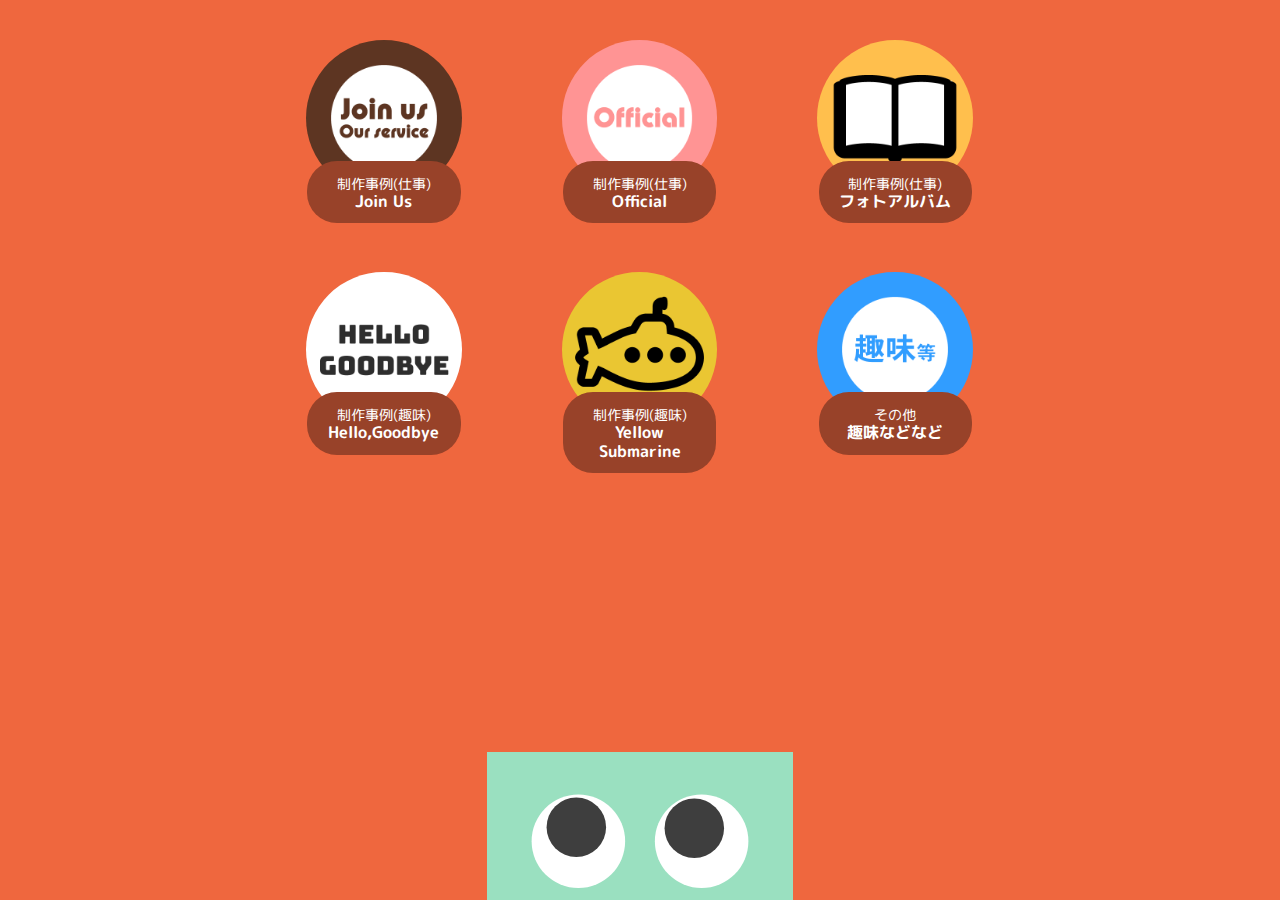
==== commit 591599ec: "ver.1.7" ====
--- a/html/index.html
+++ b/html/index.html
@@ -83,7 +83,6 @@
 	<br>
 	■担当領域・製作期間<br>
 	【担当領域】<br>
-	・ワイヤーフレーム作成<br>
 	・デザイン作成<br>
 	・実装<br>
 	<br>
@@ -111,6 +110,7 @@
 	<br>
 	■担当領域・製作期間<br>
 	【担当領域】<br>
+	・ワイヤーフレーム作成<br>
 	・デザイン作成<br>
 	・実装<br>
 	<br>
@@ -241,7 +241,7 @@
 
 <!--slick-->
 <link rel="stylesheet" type="text/css" href="share_js/slick/slick.css">
-<script type="text/javascript" src="share_js/slick/slick.min.js"></script>-->
+<script type="text/javascript" src="share_js/slick/slick.min.js"></script>
 <!--slick-->
 <script type="text/javascript" src="script.js"></script>
 <script>
--- a/html/style.css
+++ b/html/style.css
@@ -249,4 +249,8 @@
 	.show_sp{
 		display: none;
 	}
+
+	.link_modal_5{
+		font-size: 3.5vw;
+	}
 }